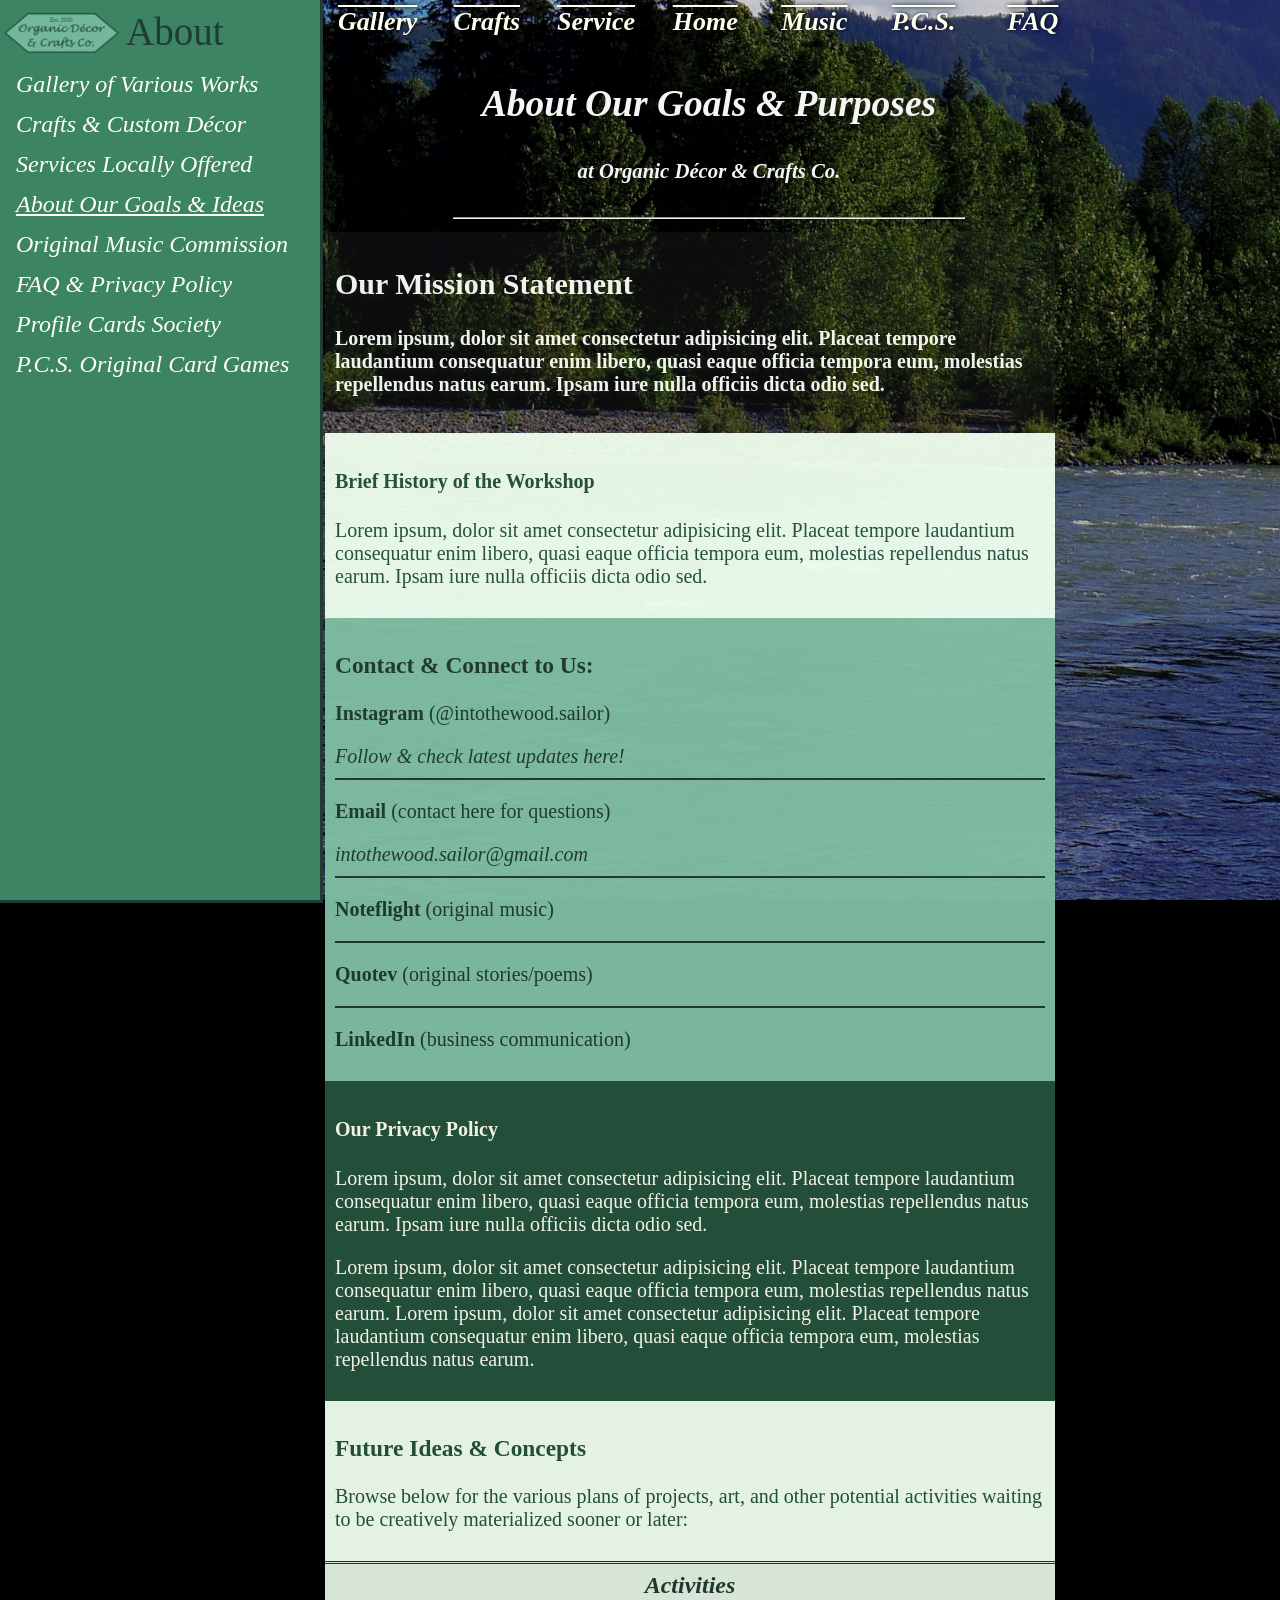
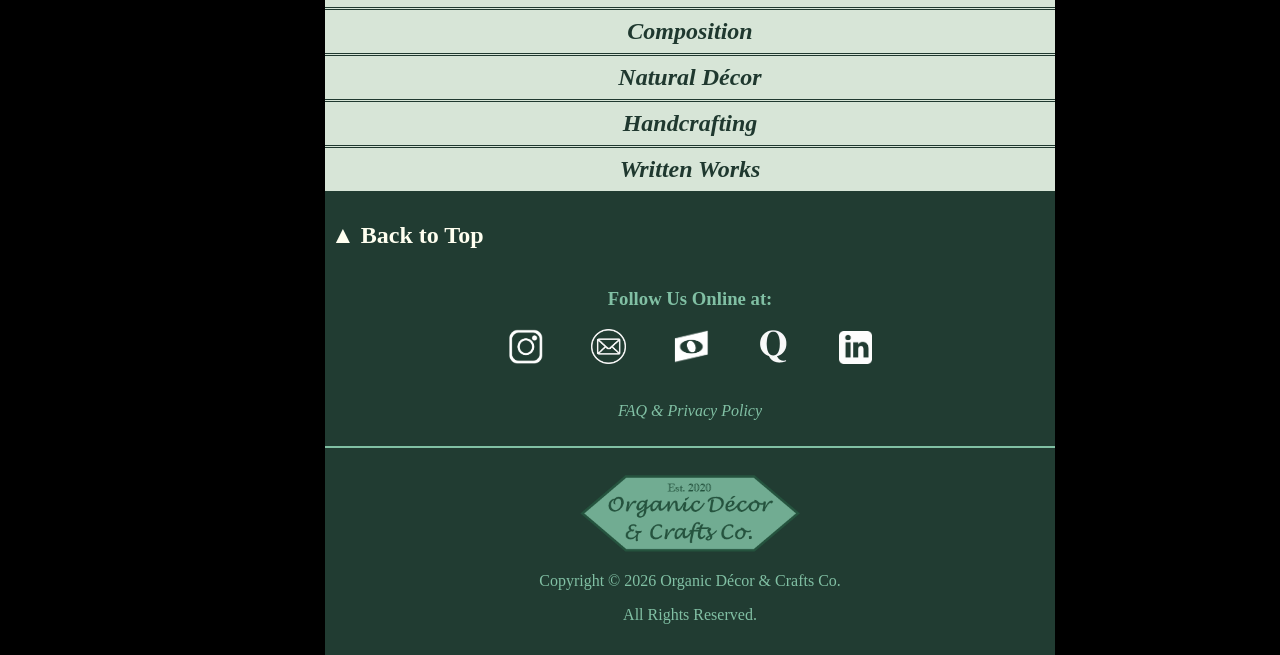
==== about-odc.html @ 512821ad "Update about-odc.html" ====
<!DOCTYPE html>
<html lang="en">
<head>
    <meta charset="UTF-8">
    <meta name="viewport" content="width=device-width, initial-scale=1.0">
    <link rel="stylesheet" href="styles/odc.css" type="text/css">
    <link rel="icon" href="img/odc-icon.png">
    <title>About - Organic Décor & Crafts</title>
</head>
<audio autoplay>
    <source src="audio/Somber Life, Glimmer of Hope (percussion).mp3">
</audio>

<body>
    <div><img class="topphoto" src="img/topphoto-river1.JPG"></div>
    <div class="topbar">
        <details class="sidebar">
            <summary class="bigger"></summary>
            <div class="bar">
                <details open name="bar" class="sidebutton"><p><summary>Workshop Information</summary></p>
                    <button id="subside" class="sidebutton" onclick="document.location='gallery-odc.html'">Gallery of Various Works</button>
                    <button id="subside" class="sidebutton" onclick="document.location='about-odc.html'"><u>About Our Goals & Ideas</u></button>
                    <button id="subside" class="sidebutton" onclick="document.location='faq-odc.html'">FAQ & Privacy Policy</button>
                </details>
                <details name="bar" class="sidebutton"><p><summary>Shopping & Custom Orders</summary></p>
                    <button id="subside" class="sidebutton" onclick="document.location='crafts-odc.html'">Crafts & Custom Décor</button>
                    <button id="subside" class="sidebutton" onclick="document.location='services-odc.html'">Services Locally Offered</button>
                    <button id="subside" class="sidebutton" onclick="document.location='music-odc.html'">Music Commissions</button>
                </details>
                <details name="bar" class="sidebutton"><p><summary>Profile Cards Society</summary></p>
                    <button id="subside" class="sidebutton" class onclick="document.location='pcs-odc.html'">About the Organization</button>
                    <button id="subside" class="sidebutton" class onclick="document.location='pcs-odc.html'">Original Card Games</button>
                </details>
            </div>
        </details>
        <img class="sidelogo" src="img/sidebutton2.png" type="img" alt="more"></img></div>    
    </div>
    <div>
        <button class="quickbutton" onclick="document.location='gallery-odc.html'">Gallery</button>
        <button class="quickbutton" onclick="document.location='crafts-odc.html'">Crafts</button>
        <button class="quickbutton" onclick="document.location='services-odc.html'">Service</button>
        <button class="quickbutton" onclick="document.location='index.html'">Home</button>
        <button class="quickbutton" id="quickwide" onclick="document.location='music-odc.html'">Music</button>
        <button class="quickbutton" id="quickwide" onclick="document.location='pcs-odc.html'">P.C.S.</button>
        <button class="quickbutton" id="quickwide" onclick="document.location='faq-odc.html'">FAQ</button>
    </div>
    <div class="allmenu">
        <button class="allmenu" id="m1" onclick="document.location='gallery-odc.html'">Gallery of Various Works</button>
        <button class="allmenu" id="m2" onclick="document.location='crafts-odc.html'">Crafts & Custom Décor</button>
        <button class="allmenu" id="m3" onclick="document.location='services-odc.html'">Services Locally Offered</button>
        <button class="allmenu" id="m4" onclick="document.location='about-odc.html'"><u>About Our Goals & Ideas</u></button>
        <button class="allmenu" id="m5" onclick="document.location='music-odc.html'">Original Music Commission</button>
        <button class="allmenu" id="m6" onclick="document.location='faq-odc.html'">FAQ & Privacy Policy</button>
        <button class="allmenu" id="m7" onclick="document.location='pcs-odc.html'">Profile Cards Society</button>
        <button class="allmenu" id="m8" onclick="document.location='cg-odc.html'">P.C.S. Original Card Games</button>
    </div>
    <button class="fixedhomebutton" onclick="document.location='index.html'"><img class="smaller" src="img/logo4.png" type="img" alt="logo"></img></button>
    <button class="upbutton" onclick="window.scrollTo(0,0)">About</button>
    
    <div class="bigcap">
        <h2>About Our Goals & Purposes</h2>
        <h5>at Organic Décor & Crafts Co.</h5>
        <hr>
    </div>
    <button class="clear">
        <h2>Our Mission Statement</h2>
        <h4>Lorem ipsum, dolor sit amet consectetur adipisicing elit. Placeat tempore laudantium consequatur enim libero, quasi eaque officia tempora eum, molestias repellendus natus earum. Ipsam iure nulla officiis dicta odio sed.</h4>
    </button>
    <button class="white">
        <h4>Brief History of the Workshop</h4>
        <p>Lorem ipsum, dolor sit amet consectetur adipisicing elit. Placeat tempore laudantium consequatur enim libero, quasi eaque officia tempora eum, molestias repellendus natus earum. Ipsam iure nulla officiis dicta odio sed.</p>
    </button>
    <button class="light">
        <h3>Contact & Connect to Us:</h3>
        <a href="https://www.instagram.com/intothewood.sailor/">
            <p><b>Instagram</b> (@intothewood.sailor)</p>
            <i>Follow & check latest updates here!</i>
        </a>
        <hr color="">
        <a href="mailto:intothewood.sailor@gmail.com">
            <p><b>Email</b> (contact here for questions)</p>
            <i>intothewood.sailor@gmail.com</i>
        </a>
        <hr color="">
        <a href="https://www.noteflight.com/profile/5326de3cf3f3b2a48905fb26843b346cb8f94619">
            <p><b>Noteflight</b> (original music)</p>
        </a>
        <hr color="">
        <a href="https://www.quotev.com/Intothewood52289">
            <p><b>Quotev</b> (original stories/poems)</p>
         </a>
        <hr color="">
        <a href="https://www.linkedin.com/in/intothewood-sailor-7990583a7">
            <p><b>LinkedIn</b> (business communication)</p>
        </a>
    </button>
    <button class="dark">
        <h4>Our Privacy Policy</h4>
        <p>Lorem ipsum, dolor sit amet consectetur adipisicing elit. Placeat tempore laudantium consequatur enim libero, quasi eaque officia tempora eum, molestias repellendus natus earum. Ipsam iure nulla officiis dicta odio sed.</p>
        <p>Lorem ipsum, dolor sit amet consectetur adipisicing elit. Placeat tempore laudantium consequatur enim libero, quasi eaque officia tempora eum, molestias repellendus natus earum. Lorem ipsum, dolor sit amet consectetur adipisicing elit. Placeat tempore laudantium consequatur enim libero, quasi eaque officia tempora eum, molestias repellendus natus earum.</p>
    </button>
    <button class='white'>
        <h3>Future Ideas & Concepts</h3>
        <p>Browse below for the various plans of projects, art, and other potential activities waiting to be creatively materialized sooner or later:</p>
    </button>
    <details class="dropcap">
        <summary class="drop">Activities</summary>
        <button class="light">
            <h4>Wreath-crafting workshop!</h4>
            <p>People of all ages in the community can bond and have wonderful time.</p>
            <h4>Foraging flowers for fresh tea</h4>
            <p>Teamworking in a group, anyone can learn about local flowers, foraging, and about tea-making. It is a great opportunity to learn form new social bonds.</p>
        </button>
    </details>
    <details class="dropcap">
        <summary class="drop">Composition</summary>
        <button class="dark">
            <h4>Wreath-crafting workshop!</h4>
            <p>People of all ages in the community can bond and have wonderful time.</p>
            <h4>Foraging flowers for fresh tea</h4>
            <p>Teamworking in a group, anyone can learn about local flowers, foraging, and about tea-making. It is a great opportunity to learn form new social bonds.</p>
        </button>
    </details>
    <details class="dropcap">
        <summary class="drop">Natural Décor</summary>
        <button class="light">
            <h4>Wreath-crafting workshop!</h4>
            <p>People of all ages in the community can bond and have wonderful time.</p>
            <h4>Foraging flowers for fresh tea</h4>
            <p>Teamworking in a group, anyone can learn about local flowers, foraging, and about tea-making. It is a great opportunity to learn form new social bonds.</p>
        </button>
    </details>
    <details class="dropcap">
        <summary class="drop">Handcrafting</summary>
        <button class="light">
            <h4>Wreath-crafting workshop!</h4>
            <p>People of all ages in the community can bond and have wonderful time.</p>
            <h4>Foraging flowers for fresh tea</h4>
            <p>Teamworking in a group, anyone can learn about local flowers, foraging, and about tea-making. It is a great opportunity to learn form new social bonds.</p>
        </button>
    </details>
    <details class="dropcap">
        <summary class="drop">Written Works</summary>
        <button class="dark">
            <h4>Wreath-crafting workshop!</h4>
            <p>People of all ages in the community can bond and have wonderful time.</p>
            <h4>Foraging flowers for fresh tea</h4>
            <p>Teamworking in a group, anyone can learn about local flowers, foraging, and about tea-making. It is a great opportunity to learn form new social bonds.</p>
        </button>
    </details>
</body>
    <footer>
        <button class="teleport" onclick="window.scrollTo(0,0)"><h2>▲ Back to Top</h2></button>
        <h3>Follow Us Online at:</h3>
        <p>
            <a class="logo" href="https://www.instagram.com/intothewood.sailor/"><img width="35px" src="img/Instagram-Logo-white.png"></a>
            <a class="logo" href="mailto:intothewood.sailor@gmail.com"><img width="35px" src="img/gmail-circled-white.png"></a>
            <a class="logo" href="https://www.noteflight.com/profile/5326de3cf3f3b2a48905fb26843b346cb8f94619"><img width="35px" src="img/noteflight-logo.png"></a>
            <a class="logo" href="https://www.quotev.com/Intothewood52289"><img width="35px" src="img/quotev_white.webp"></a>
            <a class="logo" href="https://www.linkedin.com/in/intothewood-sailor-7990583a7"><img width="33px" src="img/linkedin-icon-square-white.png"></a>        
        </p>
        <br>
        <a color="ivory" onclick="document.location='faq-odc.html'"><i>FAQ & Privacy Policy</i></a>
        <br><br>
        <hr color="">
        <br>
        <button class="homebutton" onclick="document.location='index.html'"><img src="img/logo4.png" width="200px"></button>
        <p>Copyright © 2026 Organic Décor & Crafts Co.</p>
        <p>All Rights Reserved.</p>
    </footer>

</html>
---- styles/odc.css ----
body{
    background-color: black;
}

a{
    color: inherit;
    padding: 0%;
    text-decoration: none;
}
a::selection{
    color: initial;
}
a:hover{
    color: inherit;
    text-decoration: underline;
    cursor:pointer;
}

.logo{
    margin: 3%;
    width: unset;
}
.logo:hover{
    zoom: 94%;
    margin-left: 3.2%;
    margin-right: 3.2%;
}
.logo:active{
    cursor:wait;
}

.photo{
    width: 100%;
    display: block;
    justify-self: center;
}
#vimg{
    width: unset;
    height: 25rem;
    min-height: 502px;
}

#fullview:active{
    position: sticky;
    top: 66px;
    right: 0%;
    width: unset;
    height: unset;
    max-width: 100vw;
    max-height: 100vh;
    z-index: 3;
    justify-self: center;
}

/*
.topphot{
    position:fixed;
    min-width: 100%;
    min-height: 100%;
    top: 0%;
    right: 0%;
    z-index: -2;
    opacity: 85%;
}
*/

html, body  {
    margin: 0;
    padding: 0;
    height: 100%;
    width: 100%;
    transition: 0.5s;
    @starting-style{
        margin-top: 100vh;
    }
}
.topphoto{
    margin: 0px;
    overflow: hidden;
    width: 100%;
    height:100%;
    position: fixed;
    display: block;
    top: 0;
    left: 0;
    z-index: -2;
    object-fit: cover;
    opacity:85%;
        transition: 1s;
    @starting-style{
        opacity:45%;
    }
}

.topbar{
    position:fixed;
    top:0px;
    width: 100%;
    padding-top: 8px;
    padding-bottom: 4px;
    text-align: left;
    background-color:rgb(60, 132, 100);
    z-index: 0;
    font-size: 38px;
    height: 49px;
    color: rgb(33, 60, 50);
    border: 3px,rgb(60, 132, 100),solid;
    border-bottom-color: rgb(33, 60, 50);
    justify-self: center;
    z-index: 1;
}

.sidebar{
    position:fixed;
    right: 0px;
    z-index: 2;
    top:7px;
    margin-right: 0px;
}

.bar{
    background-color:rgb(60, 132, 100);
    color: ivory;
    font-size: 20px;
    width: max-content;
    text-align: left;
    margin-right:0px;
    padding-right: 15px;
    padding-left: 15px;
    padding-top: 1px;
    padding-bottom: 1px;
    margin-top: 3.1px;
    line-height: 50%;
    border: 0px,rgb(33, 60, 50), solid;
    border-left-width: 3px;
    border-bottom-width: 3px;
    height: 100vh;
    /*height: 260px;*/
}

.bigger{
    opacity:0%;
    height: 45px;
    font-size: 43px;
    margin-top:2.5%;
    margin-right:18px;
    cursor:pointer;
}

.smaller{
    height:32px;
    padding-top: 2px;
}

.sidelogo{
    position: fixed;
    right:16px;
    height: 30px;
    margin-top:6px;
}

.teleport{
    background: none;
    border-style: hidden;
    color: ivory;
    font-size: inherit;
    font-family: inherit;
    text-decoration: inherit;
    display: block;
    justify-self: center;
    left:0;
    right:0;
}
.teleport:hover{
    text-decoration: overline;
    cursor:pointer;
}
.teleport:active{
    color: rgb(129, 192, 164);
}

.upbutton{
    background: none;
    border-style: hidden;
    color: inherit;
    font-size: inherit;
    font-family: inherit;
    position: fixed;        
    top: 8px;
    left: 120px;
    font-size: 39px;
    color: rgb(33, 60, 50); 
    z-index: 1;
    transition: 0.5s;
    @starting-style{
        top: -100vh;
    }
}
.upbutton:hover{
    text-decoration: overline;
    cursor:pointer;
}
.upbutton:active{
    color: rgb(37, 83, 62);
}

.homebutton{
    background: none;
    border-style: hidden;
    margin-bottom: -10px;
    zoom: 110%;
}
.homebutton:hover{
    opacity: 80%;
    cursor:pointer;
    transition: 0.5s;
}

.fixedhomebutton{
    background: none;
    border-style: hidden;
    margin-bottom: -10px;
    zoom: 125%;
    position: fixed;
    top: 7px;
    left: -3px;
    z-index: 1;
}
.fixedhomebutton:hover{
    opacity: 80%;
    cursor:pointer;
    transition: 0.5s;
}

.quickbutton{
    /*background-color: rgb(60, 132, 100);*/
    background-color: transparent;
    border-style: hidden;
    text-decoration: overline;
    color:ivory;
    font-size: clamp(22px,6vw,26px);
    font-family: Cambria, Georgia, Times, 'Times New Roman', serif;
    font-style: italic;
    padding-bottom: 7px;
    padding-top: 7px;
    width: 24%;
    margin-bottom: 7px;
    margin-top: 66px;
    padding-left: 0px;
    padding-right: 0px;
    font-weight: bold;
    text-shadow: 1px 0px 4px black;
}
.quickbutton:hover{
    background-color: rgb(60, 132, 100, 0.75);
    text-decoration:none;
    margin-bottom: 4px;
    padding-bottom: 10px;
    cursor: pointer;
    transition: 0.5s;
}
.quickbutton:active{
    color:rgb(129, 192, 164);
    font-weight: normal;
}
#quickwide{
    display: none;
}

.sidebutton{
    background: none;
    border-style: hidden;
    color: ivory;
    font-size: 24px;
    font-family: Cambria, Georgia, Times, 'Times New Roman', serif;
    font-style: italic;
    display: block;
}
button.sidebutton:hover{
    text-decoration: underline;
    text-decoration-color: rgb(129, 192, 164);
    cursor: pointer;
    /*
    margin-left: 6.5px;
    margin-right: 5px;
    font-size: 23px;
    margin-bottom: 0.5px;
    */
}
button.sidebutton:active{
    text-decoration: none;
    color: rgb(129, 192, 164);
}

details.sidebutton{
    margin-left: 5px;
    margin-top: 15px;
    margin-bottom: 30px;
    font-style: normal;
}
details.sidebutton:hover{
    text-shadow: black 1px 1px 5px;
    cursor: pointer;
}

#subside{
    text-decoration-color: transparent;
    display: block;
    margin-left: 15px;
    margin-bottom: 10px;
}
#subside:hover{
    text-decoration: underline;
    text-decoration-color: rgb(129, 192, 164);
    cursor: pointer;
}

div.allmenu{
    position:fixed;
    background-color:rgb(60, 132, 100);
    left: 0px;
    width: 320px;
    height:100vh;
    visibility: hidden;
    top: 0px;
    border: 3px,rgb(33, 60, 50) solid;
    border-top: none;
    border-left: none;
}

button.allmenu{
    background: none;
    border-style: hidden;
    color: ivory;
    font-size: 24px;
    font-family: Cambria, Georgia, Times, 'Times New Roman', serif;
    font-style: italic;
    left: 10px;
    position:fixed;
    z-index: -1;
    visibility: hidden;
}
button.allmenu:hover{
    text-decoration: underline;
    text-decoration-color: rgb(129, 192, 164);;
    cursor: pointer;
}
button.allmenu:active{
    text-decoration: none;
    color: rgb(129, 192, 164);
}
#m1{
    top: 70px;
}
#m2{
    top: 110px;
}
#m3{
    top: 150px;
}
#m4{
    top: 190px;
}
#m5{
    top: 230px;
}
#m6{
    top: 270px;
}
#m7{
    top: 310px;
}
#m8{
    top: 350px;
}

footer{
    background-color: rgb(33, 60, 50);
    width: 100%;
    max-width: 512px;
    justify-self: center;
    font-size: 16px;
    font-family: Cambria, Georgia, Times, 'Times New Roman', serif;
    color: rgb(129, 192, 164);
    text-align: center;
    padding-top: 10px;
    padding-bottom: 15px;
    margin-bottom: -10px;
}

.dropcap{
    text-align: center;
    margin-bottom:3%;
    font-size: 25px;
    font-family:Cambria, Georgia, Times, 'Times New Roman', serif;
    font-style: italic;
    margin: auto;
    justify-self: center;
    left: 0;
    right: 0;
}
.drop{
    background-color: rgb(240, 255, 240, 0.95);
    color: rgb(33, 60, 50);
    /*width: clamp(322px,75%,400px);*/
    width:95.5%;
    display: block;
    min-width:0px;
    max-width: 496px;
    justify-self: center;
    font-weight: bold;
    font-size: 24px;
    padding: 8px;
    border-top: 3px double rgb(33, 60, 50);
    opacity: 95%;
}
.drop:hover{
    /*width: clamp(275px,85%,450px);*/
    text-decoration: overline;
    cursor:pointer;
}
.drop:active{
    color: rgb(60, 132, 100);
}

.biglogo{
    display: flex;
    margin-top: 5%;
    margin-bottom: 3%;
    justify-content:center;
}
.biglogo:hover{
    cursor:help;
}

.bigcap{
    color:whitesmoke;
    text-shadow: 1px 1px 20px black;
    text-align: center;
    margin-bottom: 3%;
    font-size: 25px;
    font-family:Cambria, Georgia, Times, 'Times New Roman', serif;
    font-style: italic;
    max-width: 512px;
    width: 90vw;
    margin: auto;
}

table{
    text-align: center;
    width: 100%;
}
th{
    font-style:italic;
}
td{
    font-weight:bold;
    padding-top: 3px;
    padding-left: 3px;
}

table.calendar{
    border-top: 3px rgb(37, 83, 62) double;
}
th.calendar{
    font-weight:normal;
    text-align: left;
    font-style:normal;
    border-bottom: 3px rgb(37, 83, 62) double;
    padding: 5px;
    padding-right: 3px;
}
td.calendar{
    padding: 5px;
    padding-right: 10px;
    font-size: larger;
    font-style: normal;
    font-weight: normal;
}

.white, .dark, .light, .clear{
    border-style: hidden;
    display: block;
    justify-self: center;
    width: 100%;
    max-width: 512px;
    padding: 10px;
    font-family: Georgia, 'Times New Roman', Times, serif;
    font-size: 20px;
    text-align: left;
    z-index: 1;
    opacity: 95%;
}
.white{
    background-color: rgb(240, 255, 240);
    color: rgb(37, 83, 62);
}
.dark{
    background-color: rgb(37, 83, 62);
    color: ivory;
}
.light{
    background-color: rgb(129, 192, 164);
    color: rgb(33, 60, 50);
}
.clear{
    background-color: rgb(33, 60, 50, 0.25);
    mix-blend-mode:luminosity;
    color: ivory;
    text-shadow: 3px 3px 5px rgb(33, 60, 50, 0.37);
}

.white:hover, .dark:hover, .light:hover{
    opacity: 1.0;
}
.clear:hover{
    background-color: rgb(33, 60, 50, 0.4);
}

.white:active{
    text-shadow: 1px 1px 10px rgb(129, 192, 164);
}
.dark:active, .light:active{
    text-shadow: 1px 1px 10px rgb(60, 132, 100);
}
.clear:active{
    color: whitesmoke;
}

.order{
    display: block;
    color: ivory;
    background-color:rgb(60, 132, 100);
    z-index: 1;
    min-width: fit-content;
    font-family:cursive;
    font-size: 30px;
    position: fixed;
    bottom: 1%;
    padding: 1%;
    float: left;
    left: 3%;
    border: 3px, dashed, rgb(33, 60, 50);
    opacity: 90%;
    transition: 0.5s;
    @starting-style{
        translate:-100vw 0;
    }
}
.order:hover{
    opacity: 95%;
    font-size: 32px;
    cursor: pointer;
    transition: 0.5s;
}
.order:active{
    color: rgb(33, 60, 50);
}

.notice{
    justify-self:center;
    left:0;
    right:0;
    max-width: 492px;
    width: fit-content;
    padding: 5px;
    background-color: rgb(33, 60, 50, 0.95);
    font-family:Cambria, Georgia, Times, 'Times New Roman', serif;
    font-size: 140%;
    color: ivory;
    text-align: center;
    border: 5px,rgb(37, 83, 62, 0.95);
    border-style: double;
    height: fit-content;
    text-overflow:ellipsis;
}
.notice:hover{
    cursor: pointer;
}

/*
@media screen and (min-height: 720px) and (max-width:512px){
    .dropcap{
        position: sticky;
        top: 65px;
    }

    .white{
        position: sticky;
        top: 65px;
    }
    .dark{
        position: sticky;
        top: 65px;
    }
    .light{
        position: sticky;
        top: 65px;
    }
    .clear{
        position: sticky;
        top: 65px;
    }
    .footer{
        position: sticky;
        top: 65px;
    }
}
*/

@media screen and (min-width: 666px) and (max-width: 896px){
    .quickbutton{
        width: 13.7%;
    }
    #quickwide{
        display: inline;
    }
}
@media screen and (min-width: 896px) and (max-height: 389px){
    .quickbutton{
        width: 13.7%;
    }
    #quickwide{
        display: inline;
    }
}

@media screen and (min-width: 896px) and (min-height:390px){
    #fullview:active{
    position: fixed;
    top: 0%;
    bottom: 0%;
    right: 0%;
    left: unset;
    height: 100vh;
    max-height: 100vh;
    max-width: 100vw;
    z-index: 3;
    justify-self: right;
    }
    
    body{
        max-width: 60%;
       justify-self: center;
       margin-left: 325px;
    }

    .upbutton{
        z-index: 0;
    }
    
    div.allmenu{
        visibility: visible;
    }
    button.allmenu{
        visibility: visible;
    }

    .bar{
        visibility: hidden;
    }
    .sidebar{
        visibility: hidden;
    }
    .bigger{
        visibility: hidden;
    }

    .topbar{
        visibility: collapse;
    }

    .quickbutton{
        margin-top: 0px;
    }

    .order{
        right: 3%;
        left: unset;
    }
}

@media screen and (min-width: 1100px) and (min-height: 390px){
    .photo{
        width: 492px;
        max-width: none;
    }
    .drop{
        width: 714px;
        max-width: none;
    }
    footer, .white, .dark, .light, .clear{
        width: 730px;
        max-width: none;
    }
    .quickbutton{
        width: 13.7%;
    }
    #quickwide{
        display: inline;
    }
}
@media screen and (min-width: 1300px) and (min-height: 560px){
    .drop{
        width: 916px;
        max-width: none;
    }
    footer, .white, .dark, .light, .clear{
        width: 932px;
        max-width: none;
    }
    .quickbutton{
        width: 13.7%;
    }
    #quickwide{
        display: inline;
    }
}
@media screen and (min-width: 1500px) and (min-height: 660px){
    .drop{
        width: 1116px;
        max-width: none;
    }
    footer, .white, .dark, .light, .clear{
        width: 1132px;
        max-width: none;
    }
    .quickbutton{
        width: 13.7%;
    }
    #quickwide{
        display: inline;
    }
}
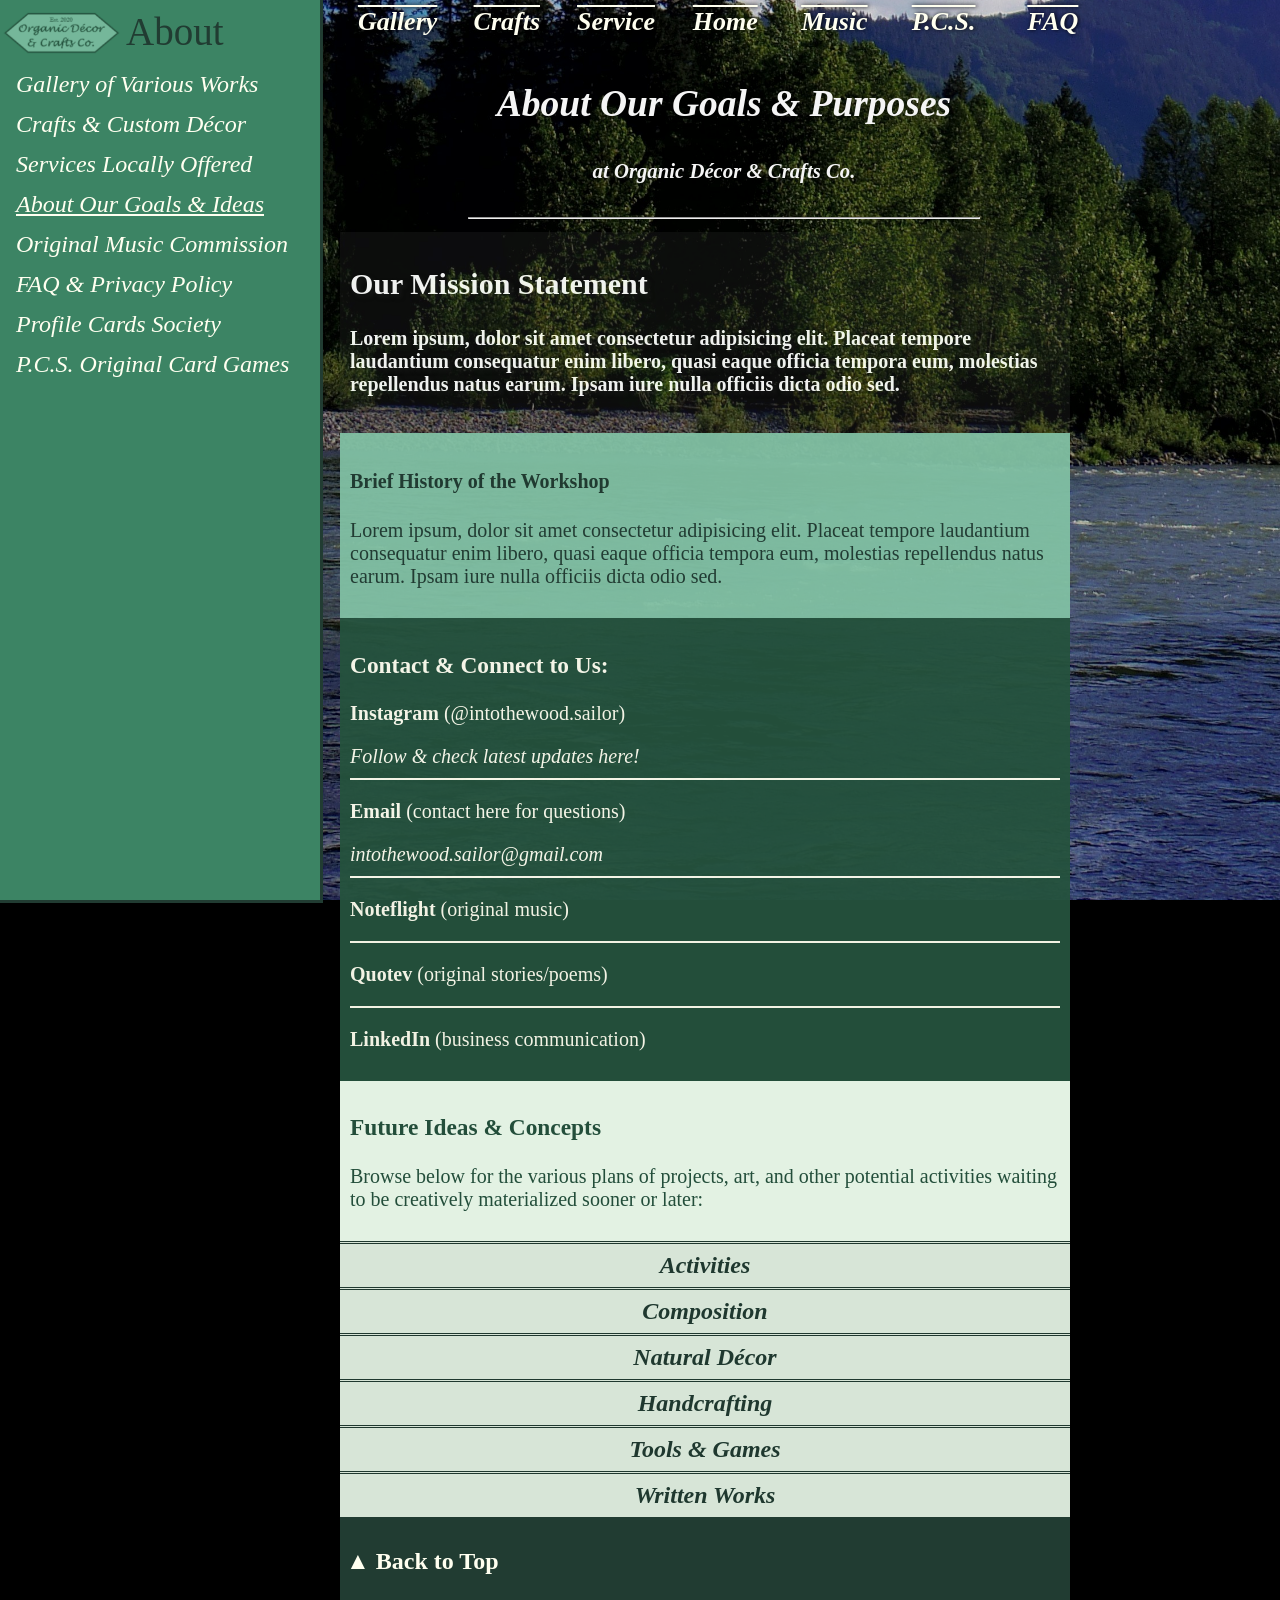
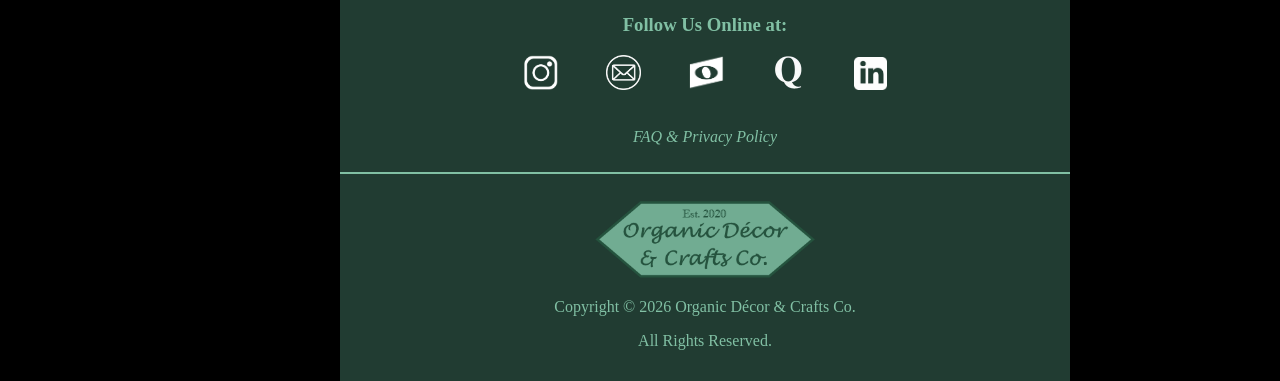
==== commit 08f66d8f: "Update about-odc.html" ====
--- a/about-odc.html
+++ b/about-odc.html
@@ -66,11 +66,11 @@
         <h2>Our Mission Statement</h2>
         <h4>Lorem ipsum, dolor sit amet consectetur adipisicing elit. Placeat tempore laudantium consequatur enim libero, quasi eaque officia tempora eum, molestias repellendus natus earum. Ipsam iure nulla officiis dicta odio sed.</h4>
     </button>
-    <button class="white">
+    <button class="light">
         <h4>Brief History of the Workshop</h4>
         <p>Lorem ipsum, dolor sit amet consectetur adipisicing elit. Placeat tempore laudantium consequatur enim libero, quasi eaque officia tempora eum, molestias repellendus natus earum. Ipsam iure nulla officiis dicta odio sed.</p>
     </button>
-    <button class="light">
+    <button class="dark">
         <h3>Contact & Connect to Us:</h3>
         <a href="https://www.instagram.com/intothewood.sailor/">
             <p><b>Instagram</b> (@intothewood.sailor)</p>
@@ -94,11 +94,6 @@
             <p><b>LinkedIn</b> (business communication)</p>
         </a>
     </button>
-    <button class="dark">
-        <h4>Our Privacy Policy</h4>
-        <p>Lorem ipsum, dolor sit amet consectetur adipisicing elit. Placeat tempore laudantium consequatur enim libero, quasi eaque officia tempora eum, molestias repellendus natus earum. Ipsam iure nulla officiis dicta odio sed.</p>
-        <p>Lorem ipsum, dolor sit amet consectetur adipisicing elit. Placeat tempore laudantium consequatur enim libero, quasi eaque officia tempora eum, molestias repellendus natus earum. Lorem ipsum, dolor sit amet consectetur adipisicing elit. Placeat tempore laudantium consequatur enim libero, quasi eaque officia tempora eum, molestias repellendus natus earum.</p>
-    </button>
     <button class='white'>
         <h3>Future Ideas & Concepts</h3>
         <p>Browse below for the various plans of projects, art, and other potential activities waiting to be creatively materialized sooner or later:</p>
@@ -107,7 +102,7 @@
         <summary class="drop">Activities</summary>
         <button class="light">
             <h4>Wreath-crafting workshop!</h4>
-            <p>People of all ages in the community can bond and have wonderful time.</p>
+            <p>People of all ages in the community can bond and spend a wonderful time.</p>
             <h4>Foraging flowers for fresh tea</h4>
             <p>Teamworking in a group, anyone can learn about local flowers, foraging, and about tea-making. It is a great opportunity to learn form new social bonds.</p>
         </button>
@@ -115,37 +110,40 @@
     <details class="dropcap">
         <summary class="drop">Composition</summary>
         <button class="dark">
-            <h4>Wreath-crafting workshop!</h4>
-            <p>People of all ages in the community can bond and have wonderful time.</p>
-            <h4>Foraging flowers for fresh tea</h4>
-            <p>Teamworking in a group, anyone can learn about local flowers, foraging, and about tea-making. It is a great opportunity to learn form new social bonds.</p>
+            <h4>Double viola concerto</h4>
+            <p>This piece needs to be playable for both soloists and a semi-proffessional orchestra of up to a full-symphonic instrumentation.</p>
+            <h4>Sonata for a woodwind and piano</h4>
+            <p>A new combination of instruments to write in a more common format is an ambition to be realized hopefully soon.</p>
         </button>
     </details>
     <details class="dropcap">
         <summary class="drop">Natural Décor</summary>
         <button class="light">
-            <h4>Wreath-crafting workshop!</h4>
-            <p>People of all ages in the community can bond and have wonderful time.</p>
-            <h4>Foraging flowers for fresh tea</h4>
-            <p>Teamworking in a group, anyone can learn about local flowers, foraging, and about tea-making. It is a great opportunity to learn form new social bonds.</p>
+            <h4>Producing herbal/floral dye or paint</h4>
+            <p>Experimenting to pursue a more effective technique for retaining color from heating up the plant materials is required.</p>
         </button>
     </details>
     <details class="dropcap">
         <summary class="drop">Handcrafting</summary>
+        <button class="dark">
+            <h4>Making solid purified rosin from pine sap</h4>
+            <p>No specific plans at the moment. More research is needed.</p>
+        </button>
+    </details>
+    <details class="dropcap">
+        <summary class="drop">Tools & Games</summary>
         <button class="light">
-            <h4>Wreath-crafting workshop!</h4>
-            <p>People of all ages in the community can bond and have wonderful time.</p>
-            <h4>Foraging flowers for fresh tea</h4>
-            <p>Teamworking in a group, anyone can learn about local flowers, foraging, and about tea-making. It is a great opportunity to learn form new social bonds.</p>
+            <h4>Environmental education: Plants & Potions of PNW</h4>
+            <p>This is an interactive educational game designed to engage young people with the rich nature of the Pacific Northwest. It teaches them about the ecological capital vital to us, the ways to which we can live more sustainably, and inspirations to how we could coexist with local wildlife.</p>
+            <h4>Schedule/Course Request Algorithm</h4>
+            <p>This is a tool inspired to be developed as part of our pursuit for equity and peace within social contexts.</p>
         </button>
     </details>
     <details class="dropcap">
         <summary class="drop">Written Works</summary>
         <button class="dark">
-            <h4>Wreath-crafting workshop!</h4>
-            <p>People of all ages in the community can bond and have wonderful time.</p>
-            <h4>Foraging flowers for fresh tea</h4>
-            <p>Teamworking in a group, anyone can learn about local flowers, foraging, and about tea-making. It is a great opportunity to learn form new social bonds.</p>
+            <h4>Speculative Dystopian Novella: <i>Aboard the UNV Alien</i></h4>
+            <p>A story warning about climate change and its impact on future generations. A society of orphans who call international waters home survive in a society abord a ship as sea levels rise, global conflicts arise, and environmental disasters worsen.</p>
         </button>
     </details>
 </body>
@@ -168,5 +166,4 @@
         <p>Copyright © 2026 Organic Décor & Crafts Co.</p>
         <p>All Rights Reserved.</p>
     </footer>
-
 </html>
--- a/styles/odc.css
+++ b/styles/odc.css
@@ -1,5 +1,6 @@
 body{
     background-color: black;
+    user-select: none;
 }
 
 a{
@@ -105,8 +106,8 @@
     height: 49px;
     color: rgb(33, 60, 50);
     border: 3px,rgb(60, 132, 100),solid;
-    border-bottom-color: rgb(33, 60, 50);
-    justify-self: center;
+    /*border-bottom-color: rgb(33, 60, 50);*/
+    align-self: center;
     z-index: 1;
 }
 
@@ -114,7 +115,7 @@
     position:fixed;
     right: 0px;
     z-index: 2;
-    top:7px;
+    top:0px;
     margin-right: 0px;
 }
 
@@ -131,9 +132,9 @@
     padding-bottom: 1px;
     margin-top: 3.1px;
     line-height: 50%;
-    border: 0px,rgb(33, 60, 50), solid;
+    /*border: 0px,rgb(33, 60, 50), solid;
     border-left-width: 3px;
-    border-bottom-width: 3px;
+    border-bottom-width: 3px;*/
     height: 100vh;
     /*height: 260px;*/
 }
@@ -167,9 +168,8 @@
     font-family: inherit;
     text-decoration: inherit;
     display: block;
-    justify-self: center;
-    left:0;
-    right:0;
+    text-align: center;
+    justify-self: center;
 }
 .teleport:hover{
     text-decoration: overline;
@@ -246,6 +246,8 @@
     width: 24%;
     margin-bottom: 7px;
     margin-top: 66px;
+    margin-left: 5px;
+    margin-right: -5px;
     padding-left: 0px;
     padding-right: 0px;
     font-weight: bold;
@@ -396,18 +398,18 @@
     font-style: italic;
     margin: auto;
     justify-self: center;
-    left: 0;
-    right: 0;
+    width:100%;
 }
 .drop{
     background-color: rgb(240, 255, 240, 0.95);
     color: rgb(33, 60, 50);
     /*width: clamp(322px,75%,400px);*/
     width:95.5%;
+    max-width: 496x;
     display: block;
-    min-width:0px;
     max-width: 496px;
     justify-self: center;
+    text-align: center;
     font-weight: bold;
     font-size: 24px;
     padding: 8px;
@@ -479,7 +481,7 @@
 }
 
 .white, .dark, .light, .clear{
-    border-style: hidden;
+    border-style: none;
     display: block;
     justify-self: center;
     width: 100%;
@@ -532,8 +534,10 @@
     color: ivory;
     background-color:rgb(60, 132, 100);
     z-index: 1;
-    min-width: fit-content;
-    font-family:cursive;
+    min-width: 200px;
+    width: fit-content;
+    min-height:65px;
+    font-family:Cambria, Georgia, Times, 'Times New Roman', serif;
     font-size: 30px;
     position: fixed;
     bottom: 1%;
@@ -558,9 +562,6 @@
 }
 
 .notice{
-    justify-self:center;
-    left:0;
-    right:0;
     max-width: 492px;
     width: fit-content;
     padding: 5px;
@@ -573,6 +574,9 @@
     border-style: double;
     height: fit-content;
     text-overflow:ellipsis;
+    justify-self: center;
+    left: 0;
+    right: 0;
 }
 .notice:hover{
     cursor: pointer;
@@ -630,19 +634,19 @@
     position: fixed;
     top: 0%;
     bottom: 0%;
-    right: 0%;
-    left: unset;
+    right: 0;
+    left: 0;
     height: 100vh;
     max-height: 100vh;
     max-width: 100vw;
     z-index: 3;
-    justify-self: right;
+    justify-self: center;
     }
     
     body{
-        max-width: 60%;
+       max-width:60%;
        justify-self: center;
-       margin-left: 325px;
+       margin-left: 340px;
     }
 
     .upbutton{
@@ -732,3 +736,18 @@
         display: inline;
     }
 }
+
+
+
+
+
+
+
+
+
+
+
+
+
+
+
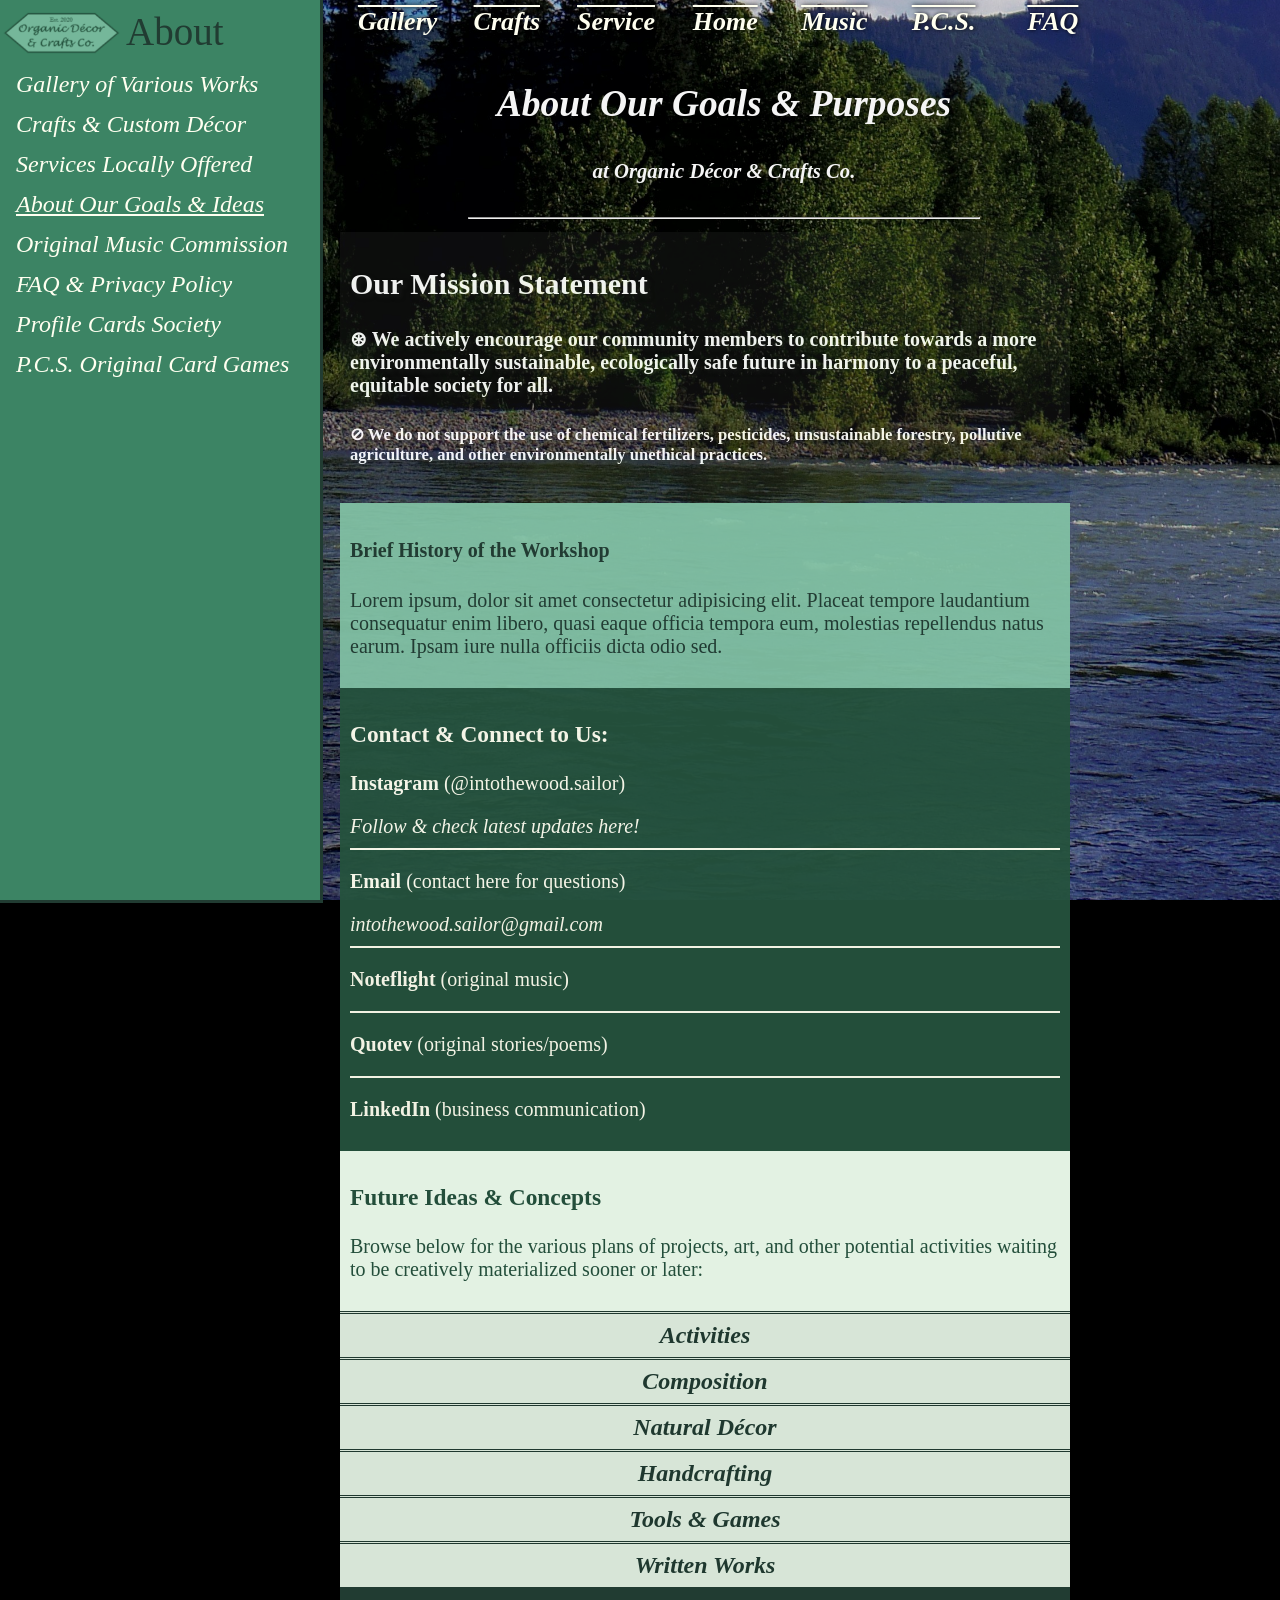
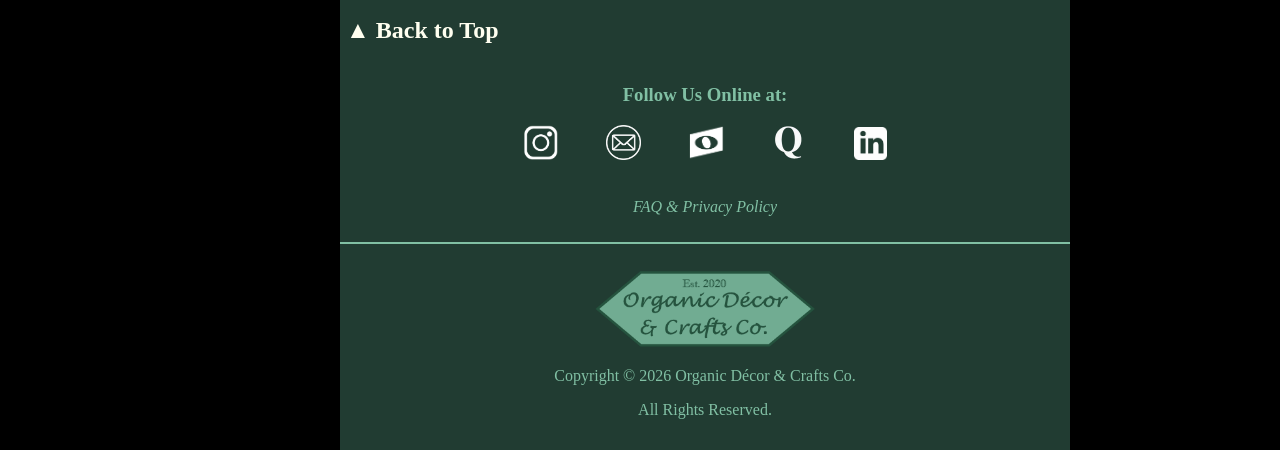
==== commit dd85aa70: "Update about-odc.html" ====
--- a/about-odc.html
+++ b/about-odc.html
@@ -64,7 +64,8 @@
     </div>
     <button class="clear">
         <h2>Our Mission Statement</h2>
-        <h4>Lorem ipsum, dolor sit amet consectetur adipisicing elit. Placeat tempore laudantium consequatur enim libero, quasi eaque officia tempora eum, molestias repellendus natus earum. Ipsam iure nulla officiis dicta odio sed.</h4>
+        <h4>⊛ We actively encourage our community members to contribute towards a more environmentally sustainable, ecologically safe future in harmony to a peaceful, equitable society for all.</h4>
+        <h5>⊘ We do not support the use of chemical fertilizers, pesticides, unsustainable forestry, pollutive agriculture, and other environmentally unethical practices.</h5>
     </button>
     <button class="light">
         <h4>Brief History of the Workshop</h4>
@@ -98,7 +99,7 @@
         <h3>Future Ideas & Concepts</h3>
         <p>Browse below for the various plans of projects, art, and other potential activities waiting to be creatively materialized sooner or later:</p>
     </button>
-    <details class="dropcap">
+    <details class="dropcap" name="ideas">
         <summary class="drop">Activities</summary>
         <button class="light">
             <h4>Wreath-crafting workshop!</h4>
@@ -107,7 +108,7 @@
             <p>Teamworking in a group, anyone can learn about local flowers, foraging, and about tea-making. It is a great opportunity to learn form new social bonds.</p>
         </button>
     </details>
-    <details class="dropcap">
+    <details class="dropcap" name="ideas">
         <summary class="drop">Composition</summary>
         <button class="dark">
             <h4>Double viola concerto</h4>
@@ -116,21 +117,21 @@
             <p>A new combination of instruments to write in a more common format is an ambition to be realized hopefully soon.</p>
         </button>
     </details>
-    <details class="dropcap">
+    <details class="dropcap" name="ideas">
         <summary class="drop">Natural Décor</summary>
         <button class="light">
             <h4>Producing herbal/floral dye or paint</h4>
             <p>Experimenting to pursue a more effective technique for retaining color from heating up the plant materials is required.</p>
         </button>
     </details>
-    <details class="dropcap">
+    <details class="dropcap" name="ideas">
         <summary class="drop">Handcrafting</summary>
         <button class="dark">
             <h4>Making solid purified rosin from pine sap</h4>
             <p>No specific plans at the moment. More research is needed.</p>
         </button>
     </details>
-    <details class="dropcap">
+    <details class="dropcap" name="ideas">
         <summary class="drop">Tools & Games</summary>
         <button class="light">
             <h4>Environmental education: Plants & Potions of PNW</h4>
@@ -139,7 +140,7 @@
             <p>This is a tool inspired to be developed as part of our pursuit for equity and peace within social contexts.</p>
         </button>
     </details>
-    <details class="dropcap">
+    <details class="dropcap" name="ideas">
         <summary class="drop">Written Works</summary>
         <button class="dark">
             <h4>Speculative Dystopian Novella: <i>Aboard the UNV Alien</i></h4>
--- a/styles/odc.css
+++ b/styles/odc.css
@@ -13,7 +13,7 @@
 }
 a:hover{
     color: inherit;
-    text-decoration: underline;
+    opacity: 90%;
     cursor:pointer;
 }
 
@@ -36,11 +36,12 @@
     justify-self: center;
 }
 #vimg{
-    width: unset;
-    height: 25rem;
-    min-height: 502px;
-}
-
+    height: 502px;
+    max-height: 80vh;
+    width: auto;
+}
+
+/*
 #fullview:active{
     position: sticky;
     top: 66px;
@@ -52,6 +53,7 @@
     z-index: 3;
     justify-self: center;
 }
+*/
 
 /*
 .topphot{
@@ -641,6 +643,7 @@
     max-width: 100vw;
     z-index: 3;
     justify-self: center;
+    width: unset;
     }
     
     body{
@@ -751,3 +754,8 @@
 
 
 
+
+
+
+
+
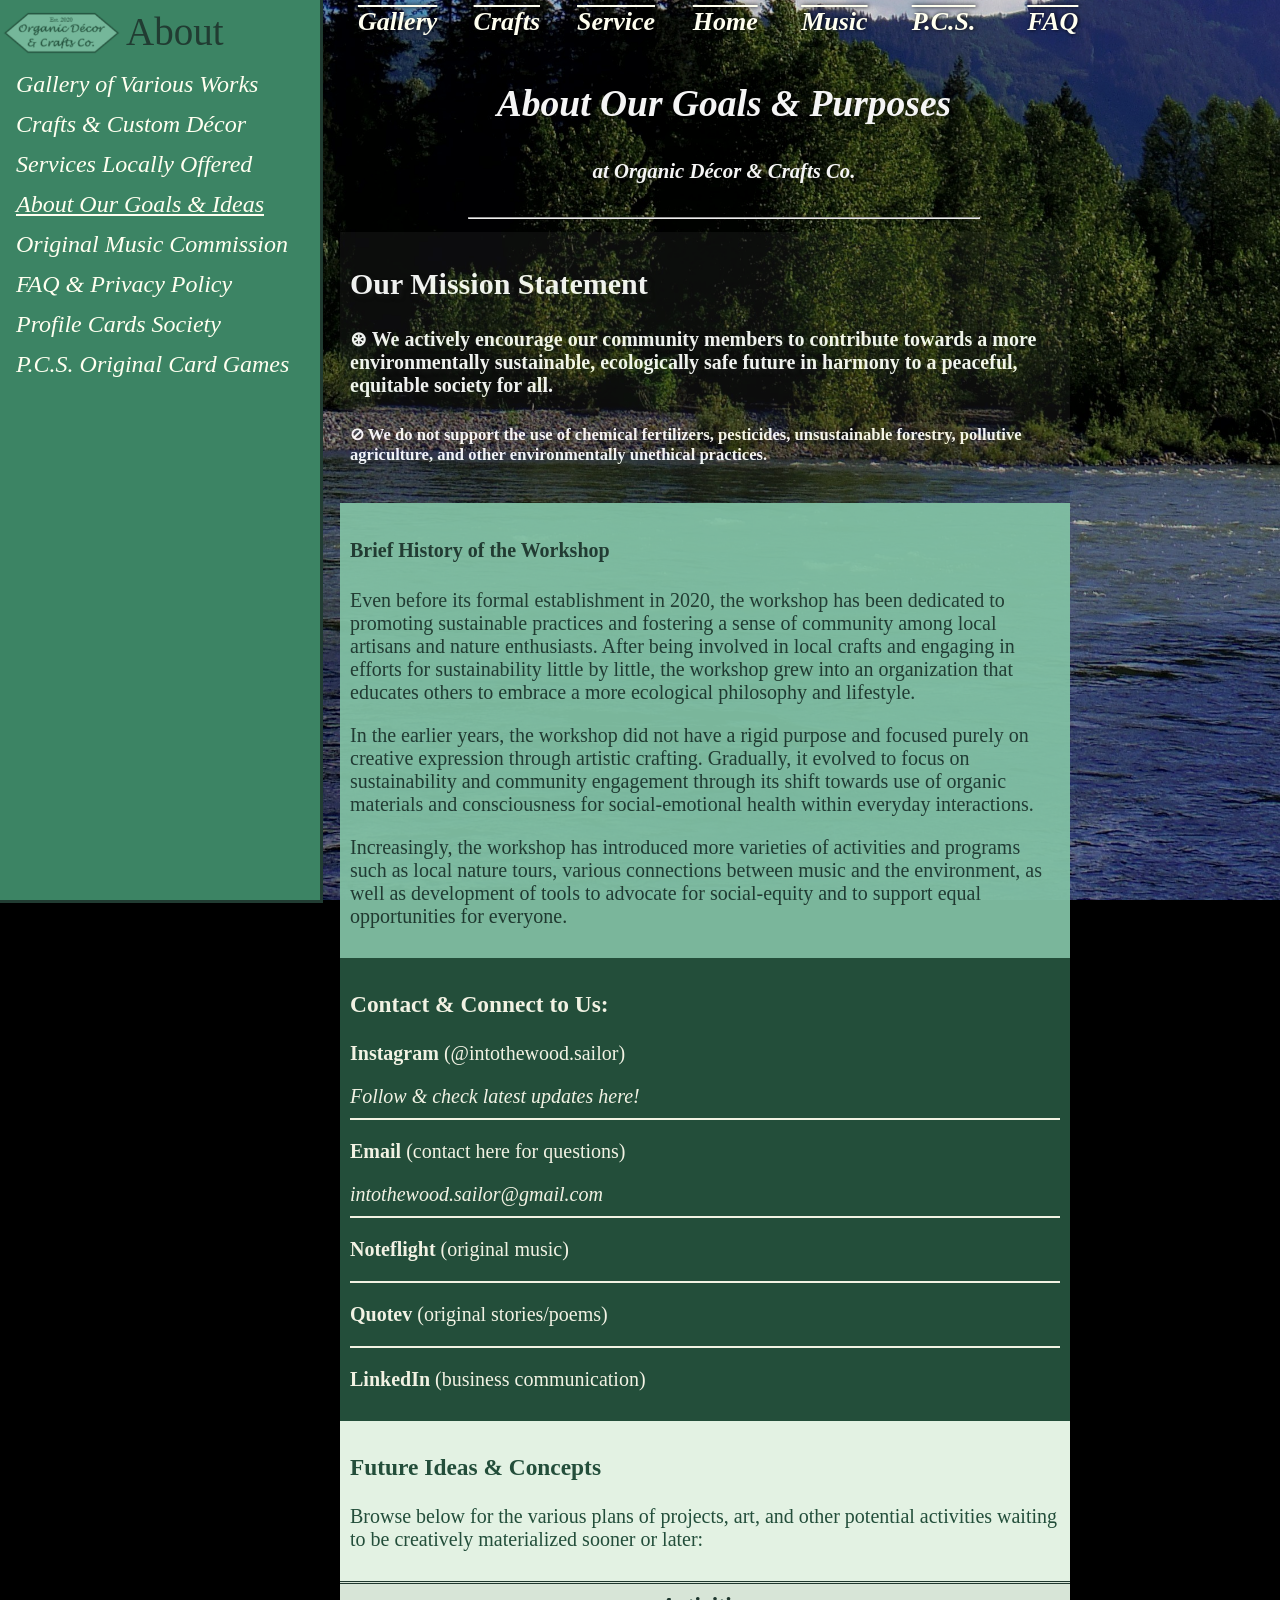
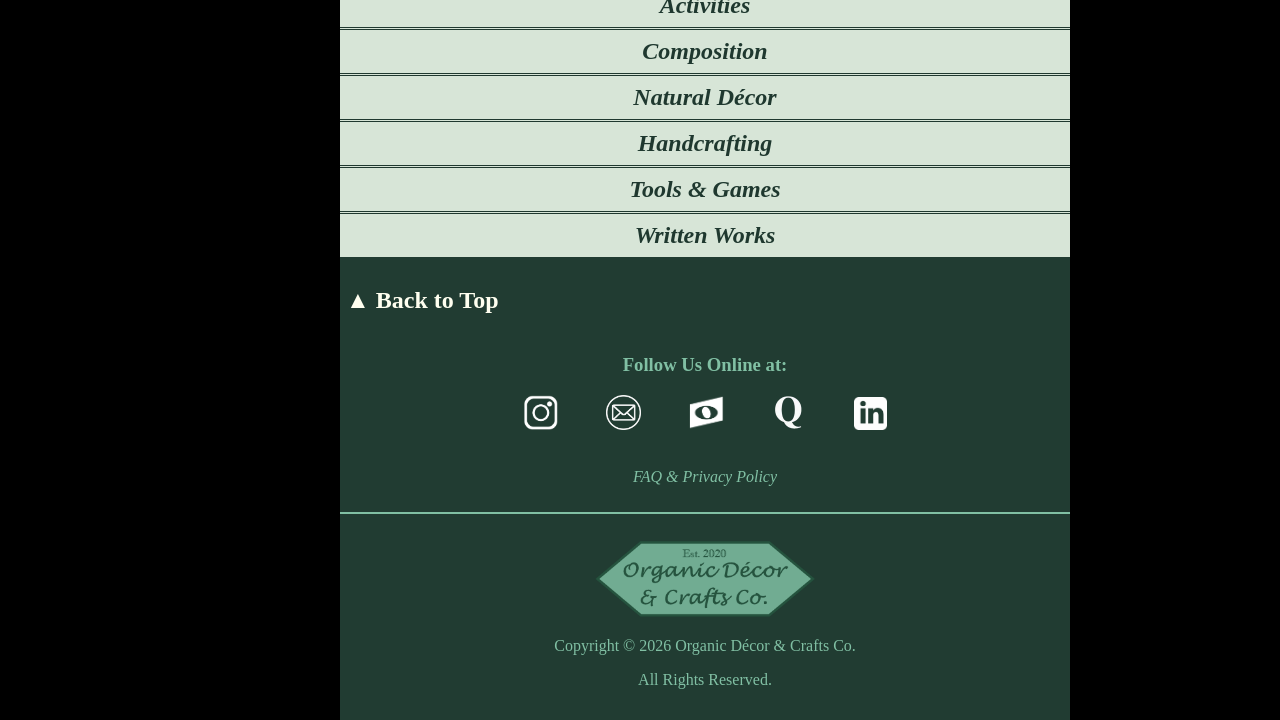
==== commit 185ea088: "Update about-odc.html" ====
--- a/about-odc.html
+++ b/about-odc.html
@@ -69,7 +69,9 @@
     </button>
     <button class="light">
         <h4>Brief History of the Workshop</h4>
-        <p>Lorem ipsum, dolor sit amet consectetur adipisicing elit. Placeat tempore laudantium consequatur enim libero, quasi eaque officia tempora eum, molestias repellendus natus earum. Ipsam iure nulla officiis dicta odio sed.</p>
+        <p>Even before its formal establishment in 2020, the workshop has been dedicated to promoting sustainable practices and fostering a sense of community among local artisans and nature enthusiasts. After being involved in local crafts and engaging in efforts for sustainability little by little, the workshop grew into an organization that educates others to embrace a more ecological philosophy and lifestyle.</p>
+        <p>In the earlier years, the workshop did not have a rigid purpose and focused purely on creative expression through artistic crafting. Gradually, it evolved to focus on sustainability and community engagement through its shift towards use of organic materials and consciousness for social-emotional health within everyday interactions.</p>
+        <p>Increasingly, the workshop has introduced more varieties of activities and programs such as local nature tours, various connections between music and the environment, as well as development of tools to advocate for social-equity and to support equal opportunities for everyone.</p>
     </button>
     <button class="dark">
         <h3>Contact & Connect to Us:</h3>
@@ -144,7 +146,7 @@
         <summary class="drop">Written Works</summary>
         <button class="dark">
             <h4>Speculative Dystopian Novella: <i>Aboard the UNV Alien</i></h4>
-            <p>A story warning about climate change and its impact on future generations. A society of orphans who call international waters home survive in a society abord a ship as sea levels rise, global conflicts arise, and environmental disasters worsen.</p>
+            <p>A story warning about climate change and its impact on future generations. A society of orphans who call international waters home survive in a society aboard a ship as sea levels rise, global conflicts arise, and environmental disasters worsen.</p>
         </button>
     </details>
 </body>
@@ -168,3 +170,5 @@
         <p>All Rights Reserved.</p>
     </footer>
 </html>
+
+
--- a/styles/odc.css
+++ b/styles/odc.css
@@ -1,6 +1,10 @@
 body{
     background-color: black;
-    user-select: none;
+    user-select:none;
+}
+
+summary:hover{
+    cursor: pointer;
 }
 
 a{
@@ -13,8 +17,8 @@
 }
 a:hover{
     color: inherit;
-    opacity: 90%;
     cursor:pointer;
+    opacity:90%;
 }
 
 .logo{
@@ -36,8 +40,9 @@
     justify-self: center;
 }
 #vimg{
-    height: 502px;
+    height: auto;
     max-height: 80vh;
+    max-width: 100%;
     width: auto;
 }
 
@@ -103,14 +108,13 @@
     padding-bottom: 4px;
     text-align: left;
     background-color:rgb(60, 132, 100);
-    z-index: 0;
+    z-index: 2;
     font-size: 38px;
     height: 49px;
     color: rgb(33, 60, 50);
     border: 3px,rgb(60, 132, 100),solid;
     /*border-bottom-color: rgb(33, 60, 50);*/
-    align-self: center;
-    z-index: 1;
+    justify-self: center;
 }
 
 .sidebar{
@@ -192,7 +196,7 @@
     left: 120px;
     font-size: 39px;
     color: rgb(33, 60, 50); 
-    z-index: 1;
+    z-index: 2;
     transition: 0.5s;
     @starting-style{
         top: -100vh;
@@ -226,7 +230,7 @@
     position: fixed;
     top: 7px;
     left: -3px;
-    z-index: 1;
+    z-index: 2;
 }
 .fixedhomebutton:hover{
     opacity: 80%;
@@ -304,7 +308,6 @@
 }
 details.sidebutton:hover{
     text-shadow: black 1px 1px 5px;
-    cursor: pointer;
 }
 
 #subside{
@@ -330,6 +333,7 @@
     border: 3px,rgb(33, 60, 50) solid;
     border-top: none;
     border-left: none;
+    z-index: -1;
 }
 
 button.allmenu{
@@ -341,7 +345,7 @@
     font-style: italic;
     left: 10px;
     position:fixed;
-    z-index: -1;
+    z-index: 0;
     visibility: hidden;
 }
 button.allmenu:hover{
@@ -403,11 +407,13 @@
     width:100%;
 }
 .drop{
+    position: sticky;
+    top:66px;
+    z-index: 1;
     background-color: rgb(240, 255, 240, 0.95);
     color: rgb(33, 60, 50);
     /*width: clamp(322px,75%,400px);*/
     width:95.5%;
-    max-width: 496x;
     display: block;
     max-width: 496px;
     justify-self: center;
@@ -492,7 +498,6 @@
     font-family: Georgia, 'Times New Roman', Times, serif;
     font-size: 20px;
     text-align: left;
-    z-index: 1;
     opacity: 95%;
 }
 .white{
@@ -535,7 +540,7 @@
     display: block;
     color: ivory;
     background-color:rgb(60, 132, 100);
-    z-index: 1;
+    z-index: 3;
     min-width: 200px;
     width: fit-content;
     min-height:65px;
@@ -641,9 +646,23 @@
     height: 100vh;
     max-height: 100vh;
     max-width: 100vw;
-    z-index: 3;
+    z-index: 4;
     justify-self: center;
     width: unset;
+    }
+    #vimg:active{
+        display: block;
+        position: fixed;
+        top: 0%;
+        bottom: 0%;
+        right: 0;
+        left: 0;
+        height: 100vh;
+        max-height: unset;
+        max-width: 100vw;
+        width:auto;
+        z-index: 4;
+        justify-self: center;
     }
     
     body{
@@ -685,6 +704,10 @@
         right: 3%;
         left: unset;
     }
+    .drop{
+        position: sticky;
+        top: 0px;
+    }
 }
 
 @media screen and (min-width: 1100px) and (min-height: 390px){
@@ -741,21 +764,3 @@
 }
 
 
-
-
-
-
-
-
-
-
-
-
-
-
-
-
-
-
-
-
